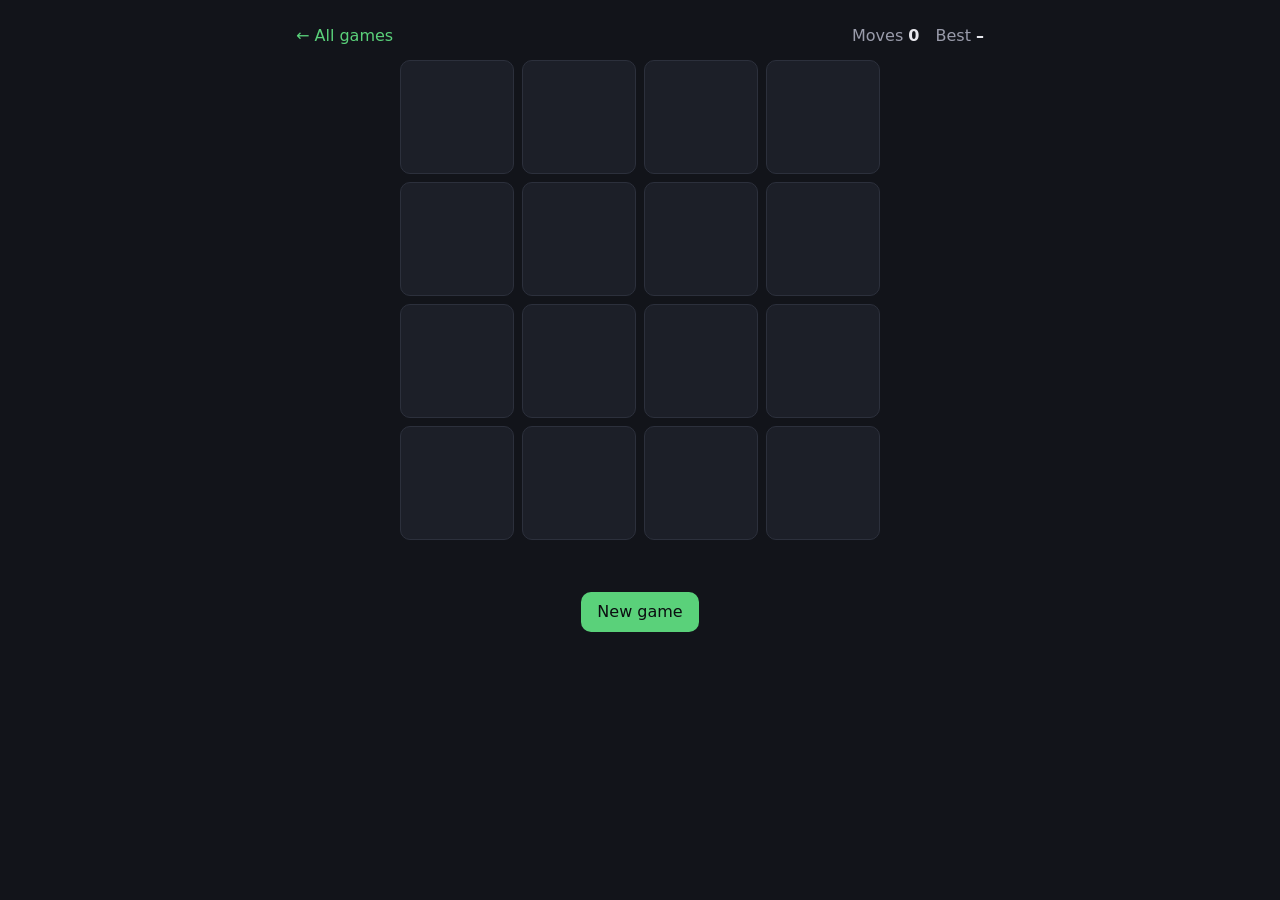
==== site/games/memory/index.html @ 45b850f7 "Initial static games site" ====
<!doctype html>
<html lang="en">
<head>
  <meta charset="utf-8">
  <meta name="viewport" content="width=device-width, initial-scale=1">
  <title>Memory · DTG Games</title>
  <link rel="stylesheet" href="../../style.css">
  <style>
    .board {
      display: grid;
      grid-template-columns: repeat(4, 1fr);
      gap: 8px;
      max-width: 480px;
      margin: 0 auto;
    }
    .card {
      aspect-ratio: 1;
      padding: 0;
      font-size: clamp(1.6rem, 8vw, 2.6rem);
      background: var(--panel);
      color: var(--fg);
      border: 1px solid #2c303c;
    }
    .card.open { background: #2a3a30; }
    .card.done { background: #1f3326; border-color: var(--accent); cursor: default; }
    .status { text-align: center; min-height: 1.5em; margin-top: 12px; }
  </style>
</head>
<body>
  <main>
    <div class="topbar">
      <a href="../../">&larr; All games</a>
      <div class="hud">
        <span>Moves <b id="moves">0</b></span>
        <span>Best <b id="best">–</b></span>
      </div>
    </div>
    <div class="board" id="board"></div>
    <p class="status" id="status"></p>
    <p style="text-align:center"><button id="restart">New game</button></p>
  </main>
  <script src="memory.js"></script>
</body>
</html>
---- site/style.css ----
:root {
  --bg: #12141a;
  --panel: #1c1f28;
  --fg: #e8e8ee;
  --muted: #9a9cab;
  --accent: #5ad17a;
  --accent-2: #f2b84b;
  --danger: #e5604f;
  --radius: 10px;
  color-scheme: dark;
}

* { box-sizing: border-box; }

html, body {
  margin: 0;
  background: var(--bg);
  color: var(--fg);
  font: 16px/1.5 system-ui, -apple-system, "Segoe UI", Roboto, sans-serif;
}

main {
  max-width: 720px;
  margin: 0 auto;
  padding: 24px 16px 48px;
}

a { color: var(--accent); }

h1 { margin: 0 0 4px; font-size: 1.8rem; }
.sub { margin: 0 0 24px; color: var(--muted); }

.games {
  display: grid;
  grid-template-columns: repeat(auto-fill, minmax(200px, 1fr));
  gap: 12px;
  padding: 0;
  list-style: none;
}

.games a {
  display: block;
  padding: 16px;
  background: var(--panel);
  border-radius: var(--radius);
  color: var(--fg);
  text-decoration: none;
  border: 1px solid transparent;
}
.games a:hover, .games a:focus-visible { border-color: var(--accent); }
.games strong { display: block; font-size: 1.15rem; }
.games span { color: var(--muted); font-size: 0.9rem; }

.topbar {
  display: flex;
  align-items: center;
  justify-content: space-between;
  gap: 12px;
  margin-bottom: 12px;
}
.topbar a { text-decoration: none; }

.hud {
  display: flex;
  gap: 16px;
  color: var(--muted);
  font-variant-numeric: tabular-nums;
}
.hud b { color: var(--fg); }

button {
  font: inherit;
  padding: 8px 16px;
  background: var(--accent);
  color: #0b0d10;
  border: 0;
  border-radius: var(--radius);
  cursor: pointer;
}
button:hover { filter: brightness(1.1); }

.hint { color: var(--muted); font-size: 0.9rem; }
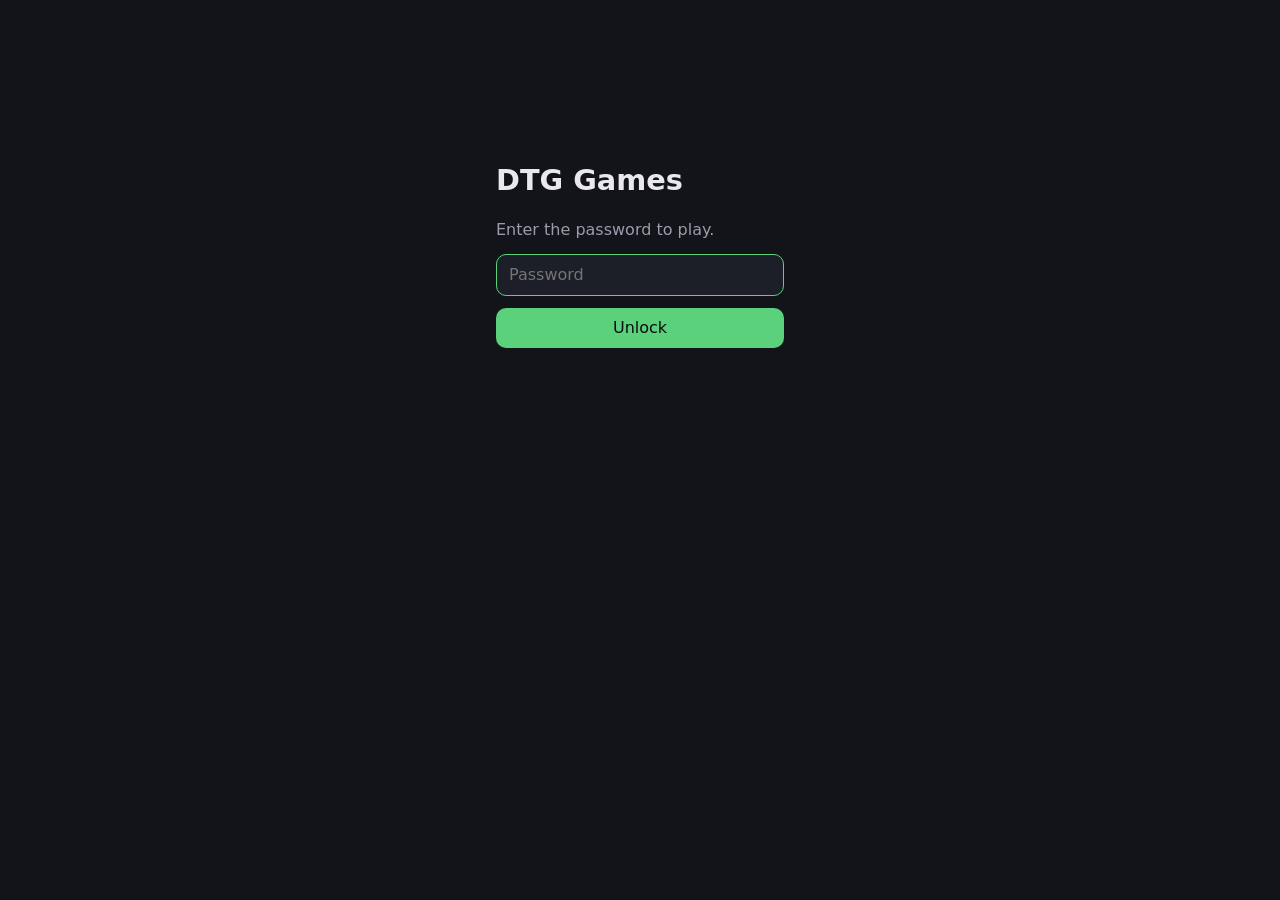
==== commit 67429e57: "Add shared password gate to all pages site/gate.js hides each page behind one shared password until " ====
--- a/site/games/memory/index.html
+++ b/site/games/memory/index.html
@@ -5,6 +5,7 @@
   <meta name="viewport" content="width=device-width, initial-scale=1">
   <title>Memory · DTG Games</title>
   <link rel="stylesheet" href="../../style.css">
+  <script src="../../gate.js"></script>
   <style>
     .board {
       display: grid;
--- a/site/style.css
+++ b/site/style.css
@@ -80,3 +80,26 @@
 button:hover { filter: brightness(1.1); }
 
 .hint { color: var(--muted); font-size: 0.9rem; }
+
+/* Password gate (see gate.js). Hide the page until unlocked. */
+:root.gate-locked body > :not(.gate) { display: none !important; }
+
+.gate {
+  max-width: 320px;
+  margin: 15vh auto 0;
+  padding: 24px 16px;
+  display: flex;
+  flex-direction: column;
+  gap: 12px;
+}
+.gate .sub { margin: 0; }
+.gate input {
+  font: inherit;
+  padding: 8px 12px;
+  background: var(--panel);
+  color: var(--fg);
+  border: 1px solid var(--muted);
+  border-radius: var(--radius);
+}
+.gate input:focus { outline: none; border-color: var(--accent); }
+.gate-error { margin: 0; min-height: 1.5em; color: var(--danger); }
